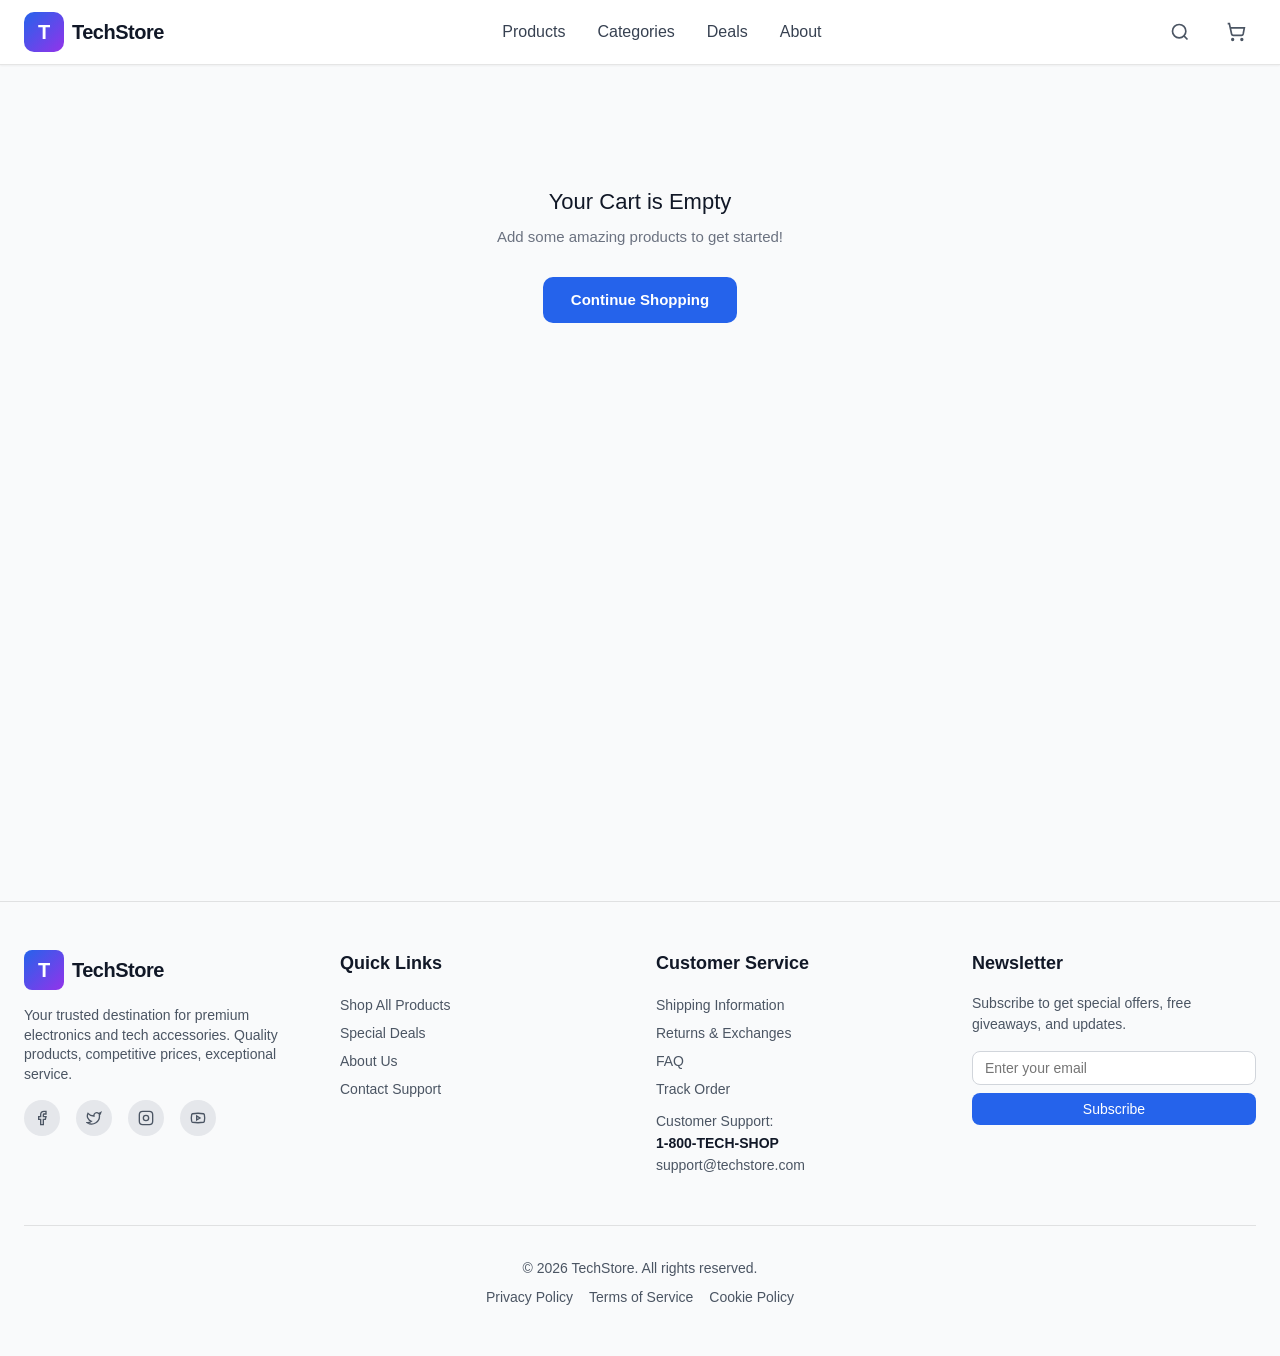
==== cart.html @ a54368ec "add full cart page" ====
<!DOCTYPE html>
<html lang="en">
<head>
  <meta charset="UTF-8">
  <meta name="viewport" content="width=device-width, initial-scale=1.0">
  <title>Shopping Cart — TechStore</title>
  <link rel="stylesheet" href="css/header.css">
  <link rel="stylesheet" href="css/footer.css">
  <link rel="stylesheet" href="css/cart.css">
</head>
<body>
<div class="page-wrapper">

  <header class="site-header"></header>

  <main class="cart-main">
    <div class="container">

      <h1 class="cart-title">Shopping Cart</h1>

      <div class="cart-layout">

        <!-- Items -->
        <div class="cart-items" id="cartItems"></div>

        <!-- Right column -->
        <div class="cart-sidebar">
        <aside class="cart-summary">
          <h2 class="summary-title">Order Summary</h2>

          <div class="summary-row">
            <span>Subtotal</span>
            <span id="summarySubtotal">$0.00</span>
          </div>
          <div class="summary-row summary-discount" id="discountRow" style="display:none">
            <span id="discountLabel">Discount</span>
            <span id="summaryDiscount" class="discount-value"></span>
          </div>
          <div class="summary-row">
            <span>Tax (8%)</span>
            <span id="summaryTax">$0.00</span>
          </div>
          <div class="summary-row summary-total">
            <span>Total</span>
            <span id="summaryTotal">$0.00</span>
          </div>

          <div class="promo-section">
            <label class="promo-label">Promo Code</label>
            <div class="promo-row">
              <input type="text" id="promoInput" class="promo-input" placeholder="Enter code">
              <button class="promo-btn" id="promoBtn">Apply</button>
            </div>
            <p class="promo-hint" id="promoHint">Try code "SAVE10" for 10% off</p>
          </div>

          <button class="checkout-btn">Proceed to Checkout</button>

        </aside>

        <div class="shipping-info">
          <div class="shipping-title">
            <svg viewBox="0 0 24 24" fill="none" stroke="currentColor" stroke-width="2" stroke-linecap="round" stroke-linejoin="round">
              <rect x="1" y="3" width="15" height="13" rx="2"></rect>
              <path d="M16 8h4l3 5v3h-7V8z"></path>
              <circle cx="5.5" cy="18.5" r="2.5"></circle>
              <circle cx="18.5" cy="18.5" r="2.5"></circle>
            </svg>
            Shipping Information
          </div>

          <div class="shipping-address">
            <svg viewBox="0 0 24 24" fill="none" stroke="currentColor" stroke-width="2" stroke-linecap="round" stroke-linejoin="round">
              <path d="M21 10c0 7-9 13-9 13s-9-6-9-13a9 9 0 0 1 18 0z"></path>
              <circle cx="12" cy="10" r="3"></circle>
            </svg>
            <div>
              <p class="shipping-address-label">Delivery Address</p>
              <p>123 Tech Street</p>
              <p>San Francisco, CA 94105</p>
            </div>
          </div>

          <div class="shipping-delivery">
            <p class="shipping-delivery-label">Estimated Delivery</p>
            <p>3-5 business days</p>
            <p class="shipping-free">Free shipping on orders over $50</p>
          </div>
        </div>
        </div><!-- /.cart-sidebar -->

      </div>
    </div>
  </main>

  <footer class="site-footer"></footer>
</div>

<script src="js/loadComponents.js"></script>
<script src="js/header.js"></script>
<script src="js/cart.js"></script>
</body>
</html>
---- css/header.css ----
.site-header {
  position: sticky;
  top: 0;
  background: #fff;
  z-index: 10;
  width: 100%;
  border-bottom: 1px solid rgba(0, 0, 0, 0.1);
  box-shadow: 0 1px 2px rgba(0, 0, 0, 0.05);
}

.header-inner {
  display: flex;
  align-items: center;
  justify-content: space-between;
  height: 64px;
}

/*logo*/
.logo {
  display: flex;
  align-items: center;
  gap: 8px;
  color: #111827;
  text-decoration: none;
}

.logo-icon {
  display: flex;
  align-items: center;
  justify-content: center;
  width: 40px;
  height: 40px;
  border-radius: 10px;
  background: linear-gradient(135deg, #2563eb, #9333ea);
  font-weight: 700;
  font-size: 20px;
  color: #fff;
  flex-shrink: 0;
}

.logo-text {
  font-weight: 700;
  font-size: 20px;
  letter-spacing: -0.025em;
  display: none;
}

@media (min-width: 640px) {
  .logo-text {
    display: inline-block;
  }
}

/*navi*/
.main-nav {
  display: none;
  align-items: center;
  gap: 32px;
}

@media (min-width: 768px) {
  .main-nav {
    display: flex;
  }
}

.main-nav a {
  color: #374151;
  text-decoration: none;
  font-size: 16px;
  transition: color 0.15s;
}

.main-nav a:hover {
  color: #2563eb;
}

/*search*/
.header-actions {
  display: flex;
  align-items: center;
  gap: 16px;
}

.icon-btn {
  display: flex;
  align-items: center;
  justify-content: center;
  width: 40px;
  height: 40px;
  border-radius: 50%;
  background: transparent;
  border: none;
  color: #4b5563;
  cursor: pointer;
  transition: background 0.15s, color 0.15s;
  text-decoration: none;
  position: relative;
}

/*cart*/
.cart-badge {
  display: none;
  position: absolute;
  top: -3px;
  left: 25px;
  min-width: 17px;
  height: 17px;
  padding: 0 4px;
  border-radius: 9999px;
  background: #155dfc;
  color: #fff;
  font-size: 10px;
  font-weight: 500;
  line-height: 17px;
  text-align: center;
  pointer-events: none;
}

.cart-badge.visible {
  display: block;
}

.icon-btn svg {
  width: 20px;
  height: 20px;
  stroke-width: 2;
  flex-shrink: 0;
}

.menu-btn {
  display: flex;
}

@media (min-width: 768px) {
  .menu-btn {
    display: none;
  }
}

/* mobile nav drawer */
.mobile-nav {
  display: none;
  position: fixed;
  top: 64px;
  left: 0;
  right: 0;
  z-index: 9;
  background: #fff;
  overflow: hidden;
  max-height: 0;
  transition: max-height 0.3s ease;
  box-shadow: 0 8px 16px rgba(0, 0, 0, 0.08);
}

.mobile-nav::before {
  content: '';
  display: block;
  height: 1px;
  background: #e5e7eb;
  margin: 0 16px;
}

.mobile-nav.open {
  max-height: 400px;
}

@media (max-width: 767px) {
  .mobile-nav {
    display: block;
  }
}

.mobile-nav-links {
  display: flex;
  flex-direction: column;
  padding: 8px 0;
}

.mobile-nav-links a {
  padding: 8px 16px;
  color: #364153;
  text-decoration: none;
  font-size: 16px;
  font-weight: 400;
  transition: background 0.15s, color 0.15s;
}

@media (hover: hover) {
  .mobile-nav-links a:hover {
    background: #f9fafb;
    color: #2563eb;
  }

  .icon-btn:hover {
    background: #f3f4f6;
    color: #111827;
  }
}
---- css/footer.css ----
.site-footer {
  width: 100%;
  border-top: 1px solid rgba(0, 0, 0, 0.1);
  background: #f9fafb;
  padding: 48px 0;
}

.footer-grid {
  display: grid;
  grid-template-columns: 1fr;
  gap: 32px;
}

@media (min-width: 768px) {
  .footer-grid {
    grid-template-columns: repeat(2, 1fr);
  }
}

@media (min-width: 1024px) {
  .footer-grid {
    grid-template-columns: repeat(4, 1fr);
  }
}

/*coloum 1*/
.footer-brand {
  display: flex;
  flex-direction: column;
}

.footer-logo {
  display: flex;
  align-items: center;
  gap: 8px;
  margin-bottom: 16px;
}

.footer-logo-icon {
  display: flex;
  align-items: center;
  justify-content: center;
  width: 40px;
  height: 40px;
  border-radius: 8px;
  background: linear-gradient(135deg, #2563eb, #9333ea);
  font-weight: 700;
  font-size: 20px;
  color: #fff;
  flex-shrink: 0;
}

.footer-logo-text {
  font-weight: 700;
  font-size: 20px;
  letter-spacing: -0.025em;
}

.footer-desc {
  font-size: 14px;
  color: #4b5563;
  line-height: 1.4;
  margin-bottom: 16px;
}

/*coloum 2*/
.social-links {
  display: flex;
  gap: 16px;
}

.social-link {
  display: flex;
  align-items: center;
  justify-content: center;
  width: 36px;
  height: 36px;
  border-radius: 50%;
  background: #e5e7eb;
  color: #4b5563;
  text-decoration: none;
  transition: background 0.15s, color 0.15s;
}

.social-link:hover {
  background: #2563eb;
  color: #fff;
}

.social-link svg {
  width: 16px;
  height: 16px;
  stroke-width: 2;
}

/*coloums style*/
.footer-col h3 {
  font-weight: 600;
  margin-bottom: 16px;
  font-size: 18px;
}

.footer-links {
  list-style: none;
  display: flex;
  flex-direction: column;
  gap: 4px;
}

.footer-links a {
  color: #4b5563;
  text-decoration: none;
  font-size: 14px;
  transition: color 0.15s;
}

.footer-links a:hover {
  color: #2563eb;
}

/*contact info*/
.footer-contact {
  margin-top: 10px;
  font-size: 14px;
}

.footer-col .footer-contact p {
  color: #4b5563;
  margin-top: 0;
  margin-bottom: 1px;
}

.footer-col .footer-contact .phone {
  margin-bottom: 1px;
  font-weight: 600;
  color: #111827;
}

/*newsletter*/
.footer-col p {
  font-size: 14px;
  color: #4b5563;
  margin-bottom: 16px;
}

.newsletter-form {
  display: flex;
  flex-direction: column;
  gap: 8px;
}

.newsletter-form input {
  padding: 8px 12px;
  border: 1px solid #d1d5db;
  border-radius: 8px;
  font-size: 14px;
  outline: none;
  font-family: inherit;
}

.newsletter-form input:focus {
  border-color: #9ca3af;
}

.newsletter-form button {
  padding: 8px 16px;
  background: #2563eb;
  color: #fff;
  border: none;
  border-radius: 8px;
  font-size: 14px;
  cursor: pointer;
  transition: background 0.15s;
  font-family: inherit;
}

.newsletter-form button:hover {
  background: #1d4ed8;
}

/*bottom bar*/
.footer-bottom {
  display: flex;
  flex-direction: column;
  align-items: center;
  text-align: center;
  margin-top: 48px;
  padding-top: 32px;
  border-top: 1px solid rgba(0, 0, 0, 0.1);
}

.footer-bottom p {
  font-size: 14px;
  color: #4b5563;
}

.footer-bottom-links {
  margin-top: 8px;
  display: flex;
  justify-content: center;
  gap: 16px;
}

.footer-bottom-links a {
  font-size: 14px;
  color: #4b5563;
  text-decoration: none;
  transition: color 0.15s;
}

.footer-bottom-links a:hover {
  color: #2563eb;
}
---- css/cart.css ----
*,
*::before,
*::after {
  box-sizing: border-box;
  margin: 0;
  padding: 0;
}

body {
  font-family: -apple-system, BlinkMacSystemFont, "Segoe UI", Roboto, Helvetica, Arial, sans-serif;
  color: #111827;
  line-height: 1.5;
  background: #f9fafb;
}

.cart-main {
  padding: 40px 0 64px;
  min-height: calc(100vh - 64px);
}

.container {
  max-width: 1560px;
  margin: 0 auto;
  padding: 0 24px;
}

.cart-title {
  font-size: 24px;
  font-weight: 500;
  color: #111827;
  margin-bottom: 28px;
}

/* Layout */
.cart-layout {
  display: grid;
  grid-template-columns: 1fr 460px;
  gap: 32px;
  align-items: start;
}

.cart-sidebar {
  display: flex;
  flex-direction: column;
  gap: 24px;
}

@media (max-width: 900px) {
  .cart-layout {
    grid-template-columns: 1fr;
  }
}

.cart-items {
  display: flex;
  flex-direction: column;
  gap: 16px;
}

.cart-item {
  display: flex;
  gap: 20px;
  padding: 20px 24px;
  background: #fff;
  border: 1px solid #e5e7eb;
  border-radius: 12px;
}

.cart-item-img {
  width: 130px;
  height: 130px;
  border-radius: 8px;
  object-fit: cover;
  flex-shrink: 0;
  background: #f3f4f6;
}

.cart-item-content {
  flex: 1;
  min-width: 0;
  display: flex;
  flex-direction: column;
}

.cart-item-row-top {
  display: flex;
  align-items: flex-start;
  justify-content: space-between;
  gap: 8px;
  margin-bottom: 4px;
}

.cart-item-name {
  font-size: 16px;
  font-weight: 500;
  color: #111827;
}

.cart-item-category {
  font-size: 13px;
  color: #9ca3af;
}

.cart-item-row-bottom {
  display: flex;
  align-items: center;
  justify-content: space-between;
  margin-top: auto;
  padding-top: 16px;
}

.cart-item-controls {
  display: flex;
  align-items: center;
  gap: 14px;
}

.qty-btn {
  width: 32px;
  height: 32px;
  border: 1px solid #d1d5db;
  border-radius: 8px;
  background: #fff;
  color: #374151;
  font-size: 18px;
  line-height: 32px;
  padding: 0;
  cursor: pointer;
  display: flex;
  align-items: center;
  justify-content: center;
  flex-shrink: 0;
  transition: border-color 0.15s, background 0.15s;
}

.qty-btn:hover {
  border-color: #9ca3af;
  background: #f9fafb;
}

.qty-value {
  font-size: 16px;
  font-weight: 500;
  min-width: 20px;
  text-align: center;
}

.cart-item-price {
  text-align: right;
}

.cart-item-total {
  font-size: 18px;
  font-weight: 700;
  color: #2563eb;
}

.cart-item-unit {
  font-size: 12px;
  color: #9ca3af;
  margin-top: 2px;
}

.cart-item-remove {
  background: none;
  border: none;
  cursor: pointer;
  color: #d1d5db;
  width: 32px;
  height: 32px;
  padding: 0;
  display: flex;
  align-items: center;
  justify-content: center;
  border-radius: 50%;
  transition: color 0.15s, background 0.15s;
  flex-shrink: 0;
}

.cart-item-remove:hover {
  color: #ef4444;
  background: #fee2e2;
}

.cart-item-remove svg {
  width: 20px;
  height: 20px;
  stroke-width: 1.5;
}

.cart-empty {
  display: flex;
  flex-direction: column;
  align-items: center;
  justify-content: center;
  padding: 80px 24px;
  text-align: center;
}

.cart-empty-icon svg {
  width: 56px;
  height: 56px;
  color: #d1d5db;
  margin-bottom: 20px;
}

.cart-empty-title {
  font-size: 22px;
  font-weight: 500;
  color: #111827;
  margin-bottom: 8px;
}

.cart-empty-sub {
  font-size: 15px;
  color: #6b7280;
  margin-bottom: 28px;
}

.cart-empty-btn {
  display: inline-block;
  padding: 12px 28px;
  background: #2563eb;
  color: #fff;
  text-decoration: none;
  font-size: 15px;
  font-weight: 600;
  border-radius: 10px;
  transition: background 0.15s;
}

.cart-empty-btn:hover {
  background: #1d4ed8;
}

.cart-summary {
  background: #fff;
  border: 1px solid #e5e7eb;
  border-radius: 12px;
  padding: 24px;
  display: flex;
  flex-direction: column;
  gap: 0;
}

.summary-title {
  font-size: 20px;
  font-weight: 500;
  color: #111827;
  margin-bottom: 20px;
}

.summary-row {
  display: flex;
  justify-content: space-between;
  align-items: center;
  font-size: 14px;
  color: #374151;
  padding: 6px 0;
}

.summary-row span:last-child {
  font-weight: 600;
}

.summary-total {
  font-size: 17px;
  font-weight: 600;
  color: #111827;
  border-top: 1px solid #e5e7eb;
  margin-top: 8px;
  padding-top: 14px;
  margin-bottom: 4px;
}

.summary-total span:last-child {
  font-size: 22px;
  font-weight: 700;
  color: #2563eb;
}

.summary-discount {
  color: #16a34a;
}

.discount-value {
  color: #16a34a;
}

.promo-section {
  margin-top: 20px;
  margin-bottom: 20px;
}

.promo-label {
  display: block;
  font-size: 14px;
  font-weight: 600; 
  margin-bottom: 8px;
}

.promo-row {
  display: flex;
  gap: 8px;
}

.promo-input {
  flex: 1;
  padding: 9px 12px;
  border: 1px solid #d1d5db;
  border-radius: 8px;
  font-size: 14px;
  font-family: inherit;
  outline: none;
  color: #111827;
  transition: border-color 0.15s;
}

.promo-input:focus {
  border-color: #9ca3af;
}

.promo-btn {
  padding: 9px 16px;
  background: #111827;
  color: #fff;
  border: none;
  border-radius: 8px;
  font-size: 14px;
  font-weight: 600;
  font-family: inherit;
  cursor: pointer;
  white-space: nowrap;
  transition: background 0.15s;
}

.promo-btn:hover {
  background: #374151;
}

.promo-hint {
  font-size: 12px;
  color: #9ca3af;
  margin-top: 6px;
}

.promo-hint.success {
  color: #16a34a;
}

.promo-hint.error {
  color: #ef4444;
}

.checkout-btn {
  width: 100%;
  padding: 14px;
  background: #2563eb;
  color: #fff;
  border: none;
  border-radius: 10px;
  font-size: 15px;
  font-weight: 600;
  font-family: inherit;
  cursor: pointer;
  transition: background 0.15s;
  margin-bottom: 20px;
}

.checkout-btn:hover {
  background: #1d4ed8;
}

.shipping-info {
  background: #fff;
  border: 1px solid #e5e7eb;
  border-radius: 12px;
  padding: 24px;
  display: flex;
  flex-direction: column;
  gap: 16px;
}

.shipping-title {
  display: flex;
  align-items: center;
  gap: 8px;
  font-size: 18px;
  font-weight: 600;
  color: #111827;
}

.shipping-title svg {
  width: 18px;
  height: 18px;
  color: #2563eb;
  flex-shrink: 0;
}

.shipping-address {
  display: flex;
  gap: 10px;
  align-items: flex-start;
}

.shipping-address svg {
  width: 16px;
  height: 16px;
  color: #9ca3af;
  flex-shrink: 0;
  margin-top: 2px;
}

.shipping-address-label {
  font-size: 15px;
  font-weight: 500;
  color: #111827;
  margin-bottom: 2px;
}

.shipping-address p:not(.shipping-address-label) {
  font-size: 15px;
  color: #6b7280;
}

.shipping-delivery {
  border-top: 1px solid #d1d5db;
  padding-top: 14px;
}

.shipping-delivery-label {
  font-size: 15px;
  font-weight: 500;
  color: #111827;
  margin-bottom: 2px;
}

.shipping-delivery p:not(.shipping-delivery-label) {
  font-size: 15px;
  color: #6b7280;
}

.shipping-free {
  color: #16a34a !important;
  margin-top: 4px;
}

@media (max-width: 600px) {
  .cart-layout {
    grid-template-columns: 1fr;
  }

  .cart-items {
    max-width: 360px;
    margin: 0 auto;
  }

  .cart-item {
    flex-direction: column;
    gap: 0;
    padding: 8px;
  }

  .cart-item-img {
    width: calc(100% - 16px);
    height: 190px;
    border-radius: 8px;
    margin: 8px 8px 12px;
  }

  .cart-item-content {
    padding: 0 10px 10px;
  }

  .cart-item-row-bottom {
    padding-top: 12px;
  }
}
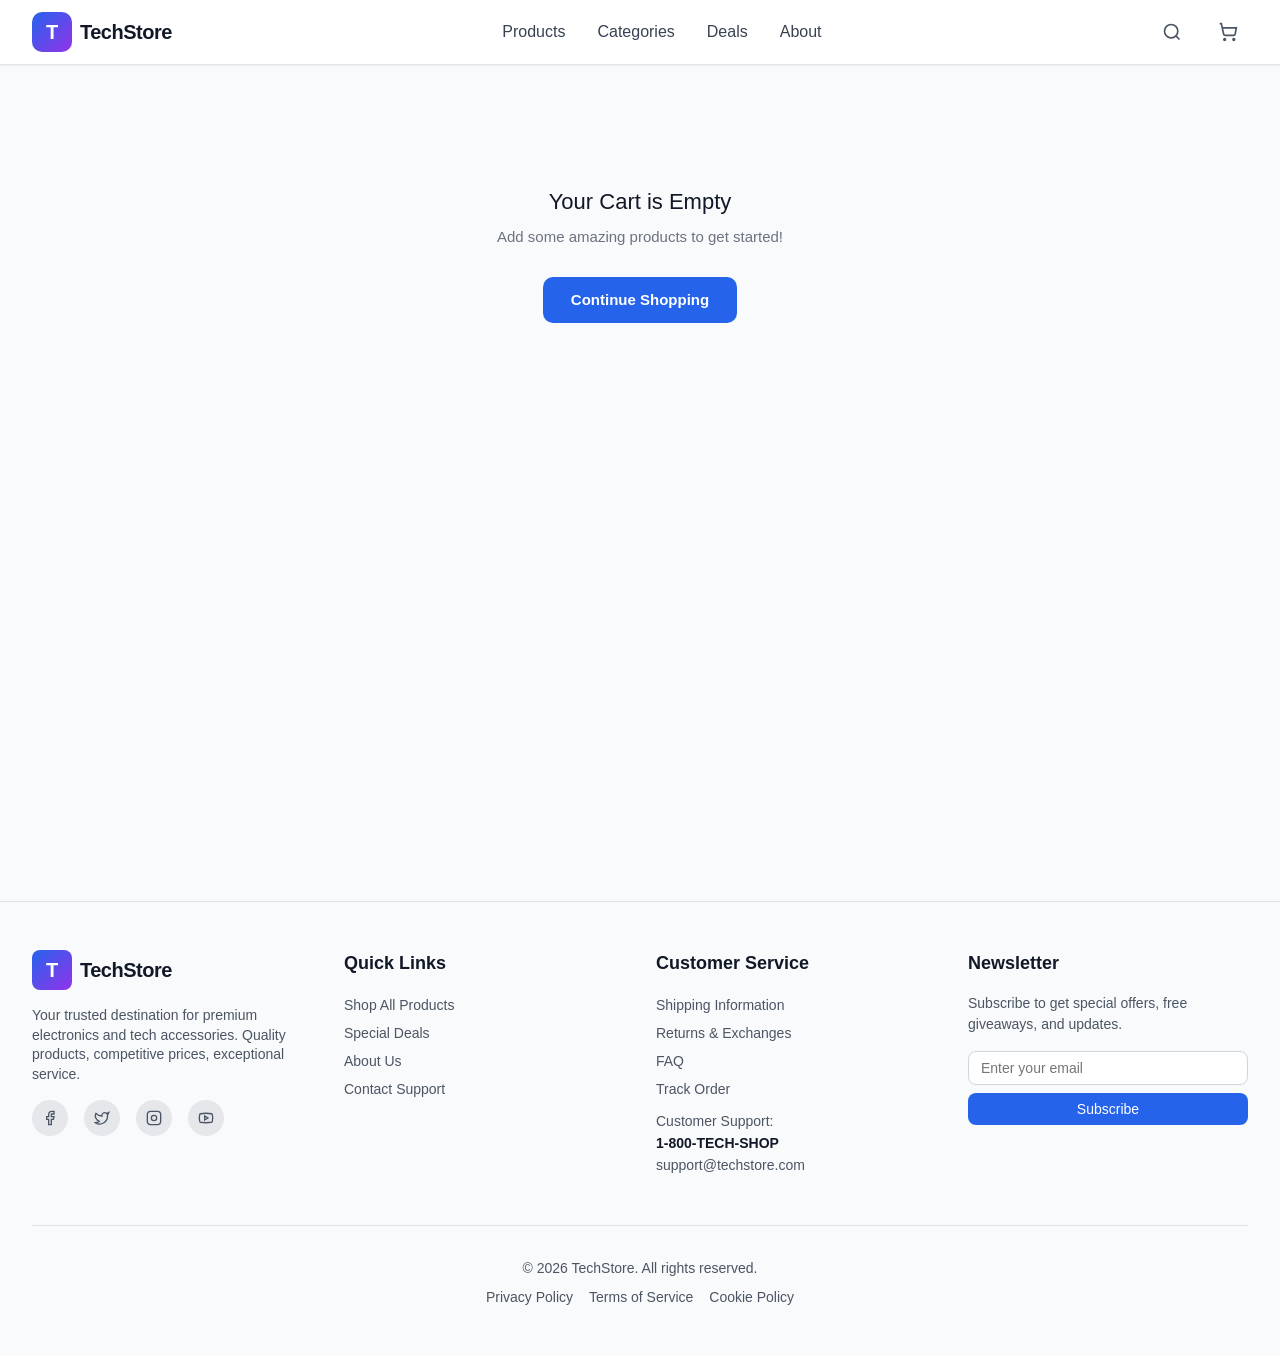
==== commit e3a8133e: "color to :root in css, add button add to cart in prodCard in catalog, shared functions in codeDeals" ====
--- a/cart.html
+++ b/cart.html
@@ -98,6 +98,7 @@
 
 <script src="js/loadComponents.js"></script>
 <script src="js/header.js"></script>
+<script src="js/codeDeals.js"></script>
 <script src="js/cart.js"></script>
 </body>
 </html>
--- a/css/header.css
+++ b/css/header.css
@@ -1,7 +1,20 @@
+:root {
+  --clr-white: #fff;
+  --clr-text-primary: #111827;
+  --clr-text-secondary:#374151;
+  --clr-text-muted:#4b5563;
+  --clr-bg-page:#f9fafb;
+  --clr-bg-subtle:#f3f4f6;
+  --clr-border:#e5e7eb;
+  --clr-blue:#2563eb;
+  --clr-blue-badge:#155dfc;
+  --gradient-brand: linear-gradient(135deg, #2563eb, #9333ea);
+}
+
 .site-header {
   position: sticky;
   top: 0;
-  background: #fff;
+  background: var(--clr-white);
   z-index: 10;
   width: 100%;
   border-bottom: 1px solid rgba(0, 0, 0, 0.1);
@@ -20,7 +33,7 @@
   display: flex;
   align-items: center;
   gap: 8px;
-  color: #111827;
+  color: var(--clr-text-primary);
   text-decoration: none;
 }
 
@@ -31,10 +44,10 @@
   width: 40px;
   height: 40px;
   border-radius: 10px;
-  background: linear-gradient(135deg, #2563eb, #9333ea);
+  background: var(--gradient-brand);
   font-weight: 700;
   font-size: 20px;
-  color: #fff;
+  color: var(--clr-white);
   flex-shrink: 0;
 }
 
@@ -65,14 +78,14 @@
 }
 
 .main-nav a {
-  color: #374151;
+  color: var(--clr-text-secondary);
   text-decoration: none;
   font-size: 16px;
   transition: color 0.15s;
 }
 
 .main-nav a:hover {
-  color: #2563eb;
+  color: var(--clr-blue);
 }
 
 /*search*/
@@ -91,7 +104,7 @@
   border-radius: 50%;
   background: transparent;
   border: none;
-  color: #4b5563;
+  color: var(--clr-text-muted);
   cursor: pointer;
   transition: background 0.15s, color 0.15s;
   text-decoration: none;
@@ -108,8 +121,8 @@
   height: 17px;
   padding: 0 4px;
   border-radius: 9999px;
-  background: #155dfc;
-  color: #fff;
+  background: var(--clr-blue-badge);
+  color: var(--clr-white);
   font-size: 10px;
   font-weight: 500;
   line-height: 17px;
@@ -146,7 +159,7 @@
   left: 0;
   right: 0;
   z-index: 9;
-  background: #fff;
+  background: var(--clr-white);
   overflow: hidden;
   max-height: 0;
   transition: max-height 0.3s ease;
@@ -157,7 +170,7 @@
   content: '';
   display: block;
   height: 1px;
-  background: #e5e7eb;
+  background: var(--clr-border);
   margin: 0 16px;
 }
 
@@ -179,7 +192,7 @@
 
 .mobile-nav-links a {
   padding: 8px 16px;
-  color: #364153;
+  color: var(--clr-text-secondary);
   text-decoration: none;
   font-size: 16px;
   font-weight: 400;
@@ -188,12 +201,12 @@
 
 @media (hover: hover) {
   .mobile-nav-links a:hover {
-    background: #f9fafb;
-    color: #2563eb;
+    background: var(--clr-bg-page);
+    color: var(--clr-blue);
   }
 
   .icon-btn:hover {
-    background: #f3f4f6;
-    color: #111827;
-  }
-}
+    background: var(--clr-bg-subtle);
+    color: var(--clr-text-primary);
+  }
+}
--- a/css/footer.css
+++ b/css/footer.css
@@ -1,7 +1,20 @@
+:root {
+  --clr-white:        #fff;
+  --clr-text-primary: #111827;
+  --clr-text-muted:   #4b5563;
+  --clr-text-faint:   #9ca3af;
+  --clr-bg-page:      #f9fafb;
+  --clr-border:       #e5e7eb;
+  --clr-border-light: #d1d5db;
+  --clr-blue:         #2563eb;
+  --clr-blue-hover:   #1d4ed8;
+  --gradient-brand:   linear-gradient(135deg, #2563eb, #9333ea);
+}
+
 .site-footer {
   width: 100%;
   border-top: 1px solid rgba(0, 0, 0, 0.1);
-  background: #f9fafb;
+  background: var(--clr-bg-page);
   padding: 48px 0;
 }
 
@@ -43,10 +56,10 @@
   width: 40px;
   height: 40px;
   border-radius: 8px;
-  background: linear-gradient(135deg, #2563eb, #9333ea);
+  background: var(--gradient-brand);
   font-weight: 700;
   font-size: 20px;
-  color: #fff;
+  color: var(--clr-white);
   flex-shrink: 0;
 }
 
@@ -58,7 +71,7 @@
 
 .footer-desc {
   font-size: 14px;
-  color: #4b5563;
+  color: var(--clr-text-muted);
   line-height: 1.4;
   margin-bottom: 16px;
 }
@@ -76,15 +89,15 @@
   width: 36px;
   height: 36px;
   border-radius: 50%;
-  background: #e5e7eb;
-  color: #4b5563;
+  background: var(--clr-border);
+  color: var(--clr-text-muted);
   text-decoration: none;
   transition: background 0.15s, color 0.15s;
 }
 
 .social-link:hover {
-  background: #2563eb;
-  color: #fff;
+  background: var(--clr-blue);
+  color: var(--clr-white);
 }
 
 .social-link svg {
@@ -108,14 +121,14 @@
 }
 
 .footer-links a {
-  color: #4b5563;
+  color: var(--clr-text-muted);
   text-decoration: none;
   font-size: 14px;
   transition: color 0.15s;
 }
 
 .footer-links a:hover {
-  color: #2563eb;
+  color: var(--clr-blue);
 }
 
 /*contact info*/
@@ -125,7 +138,7 @@
 }
 
 .footer-col .footer-contact p {
-  color: #4b5563;
+  color: var(--clr-text-muted);
   margin-top: 0;
   margin-bottom: 1px;
 }
@@ -133,13 +146,13 @@
 .footer-col .footer-contact .phone {
   margin-bottom: 1px;
   font-weight: 600;
-  color: #111827;
+  color: var(--clr-text-primary);
 }
 
 /*newsletter*/
 .footer-col p {
   font-size: 14px;
-  color: #4b5563;
+  color: var(--clr-text-muted);
   margin-bottom: 16px;
 }
 
@@ -151,7 +164,7 @@
 
 .newsletter-form input {
   padding: 8px 12px;
-  border: 1px solid #d1d5db;
+  border: 1px solid var(--clr-border-light);
   border-radius: 8px;
   font-size: 14px;
   outline: none;
@@ -159,13 +172,13 @@
 }
 
 .newsletter-form input:focus {
-  border-color: #9ca3af;
+  border-color: var(--clr-text-faint);
 }
 
 .newsletter-form button {
   padding: 8px 16px;
-  background: #2563eb;
-  color: #fff;
+  background: var(--clr-blue);
+  color: var(--clr-white);
   border: none;
   border-radius: 8px;
   font-size: 14px;
@@ -175,7 +188,7 @@
 }
 
 .newsletter-form button:hover {
-  background: #1d4ed8;
+  background: var(--clr-blue-hover);
 }
 
 /*bottom bar*/
@@ -191,7 +204,7 @@
 
 .footer-bottom p {
   font-size: 14px;
-  color: #4b5563;
+  color: var(--clr-text-muted);
 }
 
 .footer-bottom-links {
@@ -203,11 +216,11 @@
 
 .footer-bottom-links a {
   font-size: 14px;
-  color: #4b5563;
+  color: var(--clr-text-muted);
   text-decoration: none;
   transition: color 0.15s;
 }
 
 .footer-bottom-links a:hover {
-  color: #2563eb;
-}
+  color: var(--clr-blue);
+}
--- a/css/cart.css
+++ b/css/cart.css
@@ -1,3 +1,20 @@
+:root {
+  --clr-white:          #fff;
+  --clr-text-primary:   #111827;
+  --clr-text-secondary: #374151;
+  --clr-text-subtle:    #6b7280;
+  --clr-text-faint:     #9ca3af;
+  --clr-bg-page:        #f9fafb;
+  --clr-bg-subtle:      #f3f4f6;
+  --clr-border:         #e5e7eb;
+  --clr-border-light:   #d1d5db;
+  --clr-blue:           #2563eb;
+  --clr-blue-hover:     #1d4ed8;
+  --clr-green:          #16a34a;
+  --clr-red:            #ef4444;
+  --clr-red-light:      #fee2e2;
+}
+
 *,
 *::before,
 *::after {
@@ -8,9 +25,9 @@
 
 body {
   font-family: -apple-system, BlinkMacSystemFont, "Segoe UI", Roboto, Helvetica, Arial, sans-serif;
-  color: #111827;
+  color: var(--clr-text-primary);
   line-height: 1.5;
-  background: #f9fafb;
+  background: var(--clr-bg-page);
 }
 
 .cart-main {
@@ -19,15 +36,27 @@
 }
 
 .container {
-  max-width: 1560px;
+  max-width: 1280px;
   margin: 0 auto;
-  padding: 0 24px;
+  padding: 0 16px;
+}
+
+@media (min-width: 1488px) {
+  .container {
+    max-width: 1536px;
+  }
+}
+
+@media (min-width: 1024px) {
+  .container {
+    padding: 0 32px;
+  }
 }
 
 .cart-title {
   font-size: 24px;
   font-weight: 500;
-  color: #111827;
+  color: var(--clr-text-primary);
   margin-bottom: 28px;
 }
 
@@ -61,8 +90,8 @@
   display: flex;
   gap: 20px;
   padding: 20px 24px;
-  background: #fff;
-  border: 1px solid #e5e7eb;
+  background: var(--clr-white);
+  border: 1px solid var(--clr-border);
   border-radius: 12px;
 }
 
@@ -72,7 +101,7 @@
   border-radius: 8px;
   object-fit: cover;
   flex-shrink: 0;
-  background: #f3f4f6;
+  background: var(--clr-bg-subtle);
 }
 
 .cart-item-content {
@@ -93,12 +122,12 @@
 .cart-item-name {
   font-size: 16px;
   font-weight: 500;
-  color: #111827;
+  color: var(--clr-text-primary);
 }
 
 .cart-item-category {
   font-size: 13px;
-  color: #9ca3af;
+  color: var(--clr-text-faint);
 }
 
 .cart-item-row-bottom {
@@ -118,10 +147,10 @@
 .qty-btn {
   width: 32px;
   height: 32px;
-  border: 1px solid #d1d5db;
+  border: 1px solid var(--clr-border-light);
   border-radius: 8px;
-  background: #fff;
-  color: #374151;
+  background: var(--clr-white);
+  color: var(--clr-text-secondary);
   font-size: 18px;
   line-height: 32px;
   padding: 0;
@@ -134,8 +163,8 @@
 }
 
 .qty-btn:hover {
-  border-color: #9ca3af;
-  background: #f9fafb;
+  border-color: var(--clr-text-faint);
+  background: var(--clr-bg-page);
 }
 
 .qty-value {
@@ -152,12 +181,12 @@
 .cart-item-total {
   font-size: 18px;
   font-weight: 700;
-  color: #2563eb;
+  color: var(--clr-blue);
 }
 
 .cart-item-unit {
   font-size: 12px;
-  color: #9ca3af;
+  color: var(--clr-text-faint);
   margin-top: 2px;
 }
 
@@ -165,7 +194,7 @@
   background: none;
   border: none;
   cursor: pointer;
-  color: #d1d5db;
+  color: var(--clr-border-light);
   width: 32px;
   height: 32px;
   padding: 0;
@@ -178,8 +207,8 @@
 }
 
 .cart-item-remove:hover {
-  color: #ef4444;
-  background: #fee2e2;
+  color: var(--clr-red);
+  background: var(--clr-red-light);
 }
 
 .cart-item-remove svg {
@@ -200,28 +229,28 @@
 .cart-empty-icon svg {
   width: 56px;
   height: 56px;
-  color: #d1d5db;
+  color: var(--clr-border-light);
   margin-bottom: 20px;
 }
 
 .cart-empty-title {
   font-size: 22px;
   font-weight: 500;
-  color: #111827;
+  color: var(--clr-text-primary);
   margin-bottom: 8px;
 }
 
 .cart-empty-sub {
   font-size: 15px;
-  color: #6b7280;
+  color: var(--clr-text-subtle);
   margin-bottom: 28px;
 }
 
 .cart-empty-btn {
   display: inline-block;
   padding: 12px 28px;
-  background: #2563eb;
-  color: #fff;
+  background: var(--clr-blue);
+  color: var(--clr-white);
   text-decoration: none;
   font-size: 15px;
   font-weight: 600;
@@ -230,12 +259,12 @@
 }
 
 .cart-empty-btn:hover {
-  background: #1d4ed8;
+  background: var(--clr-blue-hover);
 }
 
 .cart-summary {
-  background: #fff;
-  border: 1px solid #e5e7eb;
+  background: var(--clr-white);
+  border: 1px solid var(--clr-border);
   border-radius: 12px;
   padding: 24px;
   display: flex;
@@ -246,7 +275,7 @@
 .summary-title {
   font-size: 20px;
   font-weight: 500;
-  color: #111827;
+  color: var(--clr-text-primary);
   margin-bottom: 20px;
 }
 
@@ -255,7 +284,7 @@
   justify-content: space-between;
   align-items: center;
   font-size: 14px;
-  color: #374151;
+  color: var(--clr-text-secondary);
   padding: 6px 0;
 }
 
@@ -266,8 +295,8 @@
 .summary-total {
   font-size: 17px;
   font-weight: 600;
-  color: #111827;
-  border-top: 1px solid #e5e7eb;
+  color: var(--clr-text-primary);
+  border-top: 1px solid var(--clr-border);
   margin-top: 8px;
   padding-top: 14px;
   margin-bottom: 4px;
@@ -276,15 +305,15 @@
 .summary-total span:last-child {
   font-size: 22px;
   font-weight: 700;
-  color: #2563eb;
+  color: var(--clr-blue);
 }
 
 .summary-discount {
-  color: #16a34a;
+  color: var(--clr-green);
 }
 
 .discount-value {
-  color: #16a34a;
+  color: var(--clr-green);
 }
 
 .promo-section {
@@ -295,7 +324,7 @@
 .promo-label {
   display: block;
   font-size: 14px;
-  font-weight: 600; 
+  font-weight: 600;
   margin-bottom: 8px;
 }
 
@@ -307,23 +336,23 @@
 .promo-input {
   flex: 1;
   padding: 9px 12px;
-  border: 1px solid #d1d5db;
+  border: 1px solid var(--clr-border-light);
   border-radius: 8px;
   font-size: 14px;
   font-family: inherit;
   outline: none;
-  color: #111827;
+  color: var(--clr-text-primary);
   transition: border-color 0.15s;
 }
 
 .promo-input:focus {
-  border-color: #9ca3af;
+  border-color: var(--clr-text-faint);
 }
 
 .promo-btn {
   padding: 9px 16px;
-  background: #111827;
-  color: #fff;
+  background: var(--clr-text-primary);
+  color: var(--clr-white);
   border: none;
   border-radius: 8px;
   font-size: 14px;
@@ -335,28 +364,28 @@
 }
 
 .promo-btn:hover {
-  background: #374151;
+  background: var(--clr-text-secondary);
 }
 
 .promo-hint {
   font-size: 12px;
-  color: #9ca3af;
+  color: var(--clr-text-faint);
   margin-top: 6px;
 }
 
 .promo-hint.success {
-  color: #16a34a;
+  color: var(--clr-green);
 }
 
 .promo-hint.error {
-  color: #ef4444;
+  color: var(--clr-red);
 }
 
 .checkout-btn {
   width: 100%;
   padding: 14px;
-  background: #2563eb;
-  color: #fff;
+  background: var(--clr-blue);
+  color: var(--clr-white);
   border: none;
   border-radius: 10px;
   font-size: 15px;
@@ -368,12 +397,12 @@
 }
 
 .checkout-btn:hover {
-  background: #1d4ed8;
+  background: var(--clr-blue-hover);
 }
 
 .shipping-info {
-  background: #fff;
-  border: 1px solid #e5e7eb;
+  background: var(--clr-white);
+  border: 1px solid var(--clr-border);
   border-radius: 12px;
   padding: 24px;
   display: flex;
@@ -387,13 +416,13 @@
   gap: 8px;
   font-size: 18px;
   font-weight: 600;
-  color: #111827;
+  color: var(--clr-text-primary);
 }
 
 .shipping-title svg {
   width: 18px;
   height: 18px;
-  color: #2563eb;
+  color: var(--clr-blue);
   flex-shrink: 0;
 }
 
@@ -406,7 +435,7 @@
 .shipping-address svg {
   width: 16px;
   height: 16px;
-  color: #9ca3af;
+  color: var(--clr-text-faint);
   flex-shrink: 0;
   margin-top: 2px;
 }
@@ -414,34 +443,34 @@
 .shipping-address-label {
   font-size: 15px;
   font-weight: 500;
-  color: #111827;
+  color: var(--clr-text-primary);
   margin-bottom: 2px;
 }
 
 .shipping-address p:not(.shipping-address-label) {
   font-size: 15px;
-  color: #6b7280;
+  color: var(--clr-text-subtle);
 }
 
 .shipping-delivery {
-  border-top: 1px solid #d1d5db;
+  border-top: 1px solid var(--clr-border-light);
   padding-top: 14px;
 }
 
 .shipping-delivery-label {
   font-size: 15px;
   font-weight: 500;
-  color: #111827;
+  color: var(--clr-text-primary);
   margin-bottom: 2px;
 }
 
 .shipping-delivery p:not(.shipping-delivery-label) {
   font-size: 15px;
-  color: #6b7280;
+  color: var(--clr-text-subtle);
 }
 
 .shipping-free {
-  color: #16a34a !important;
+  color: var(--clr-green) !important;
   margin-top: 4px;
 }
 
